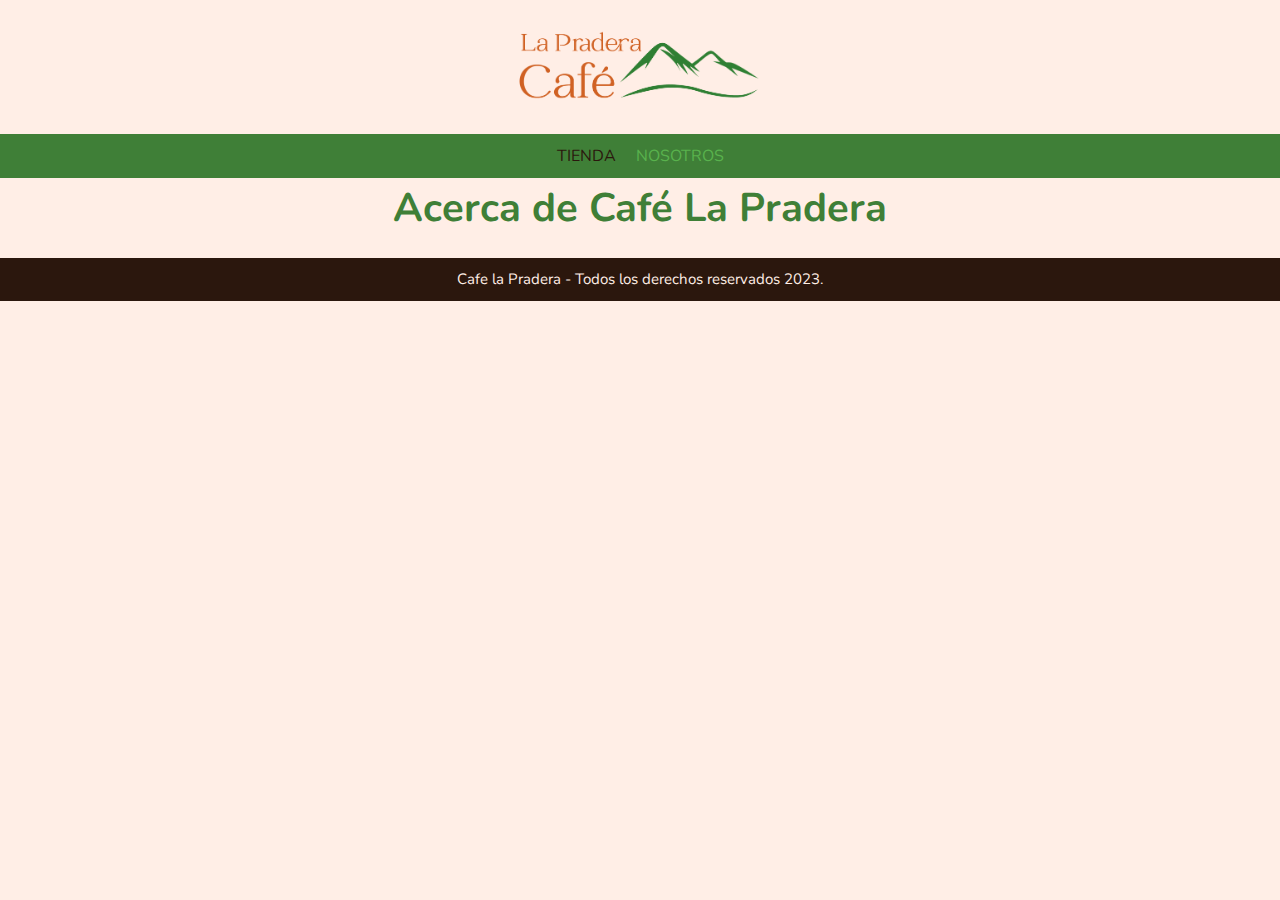
==== about/index.html @ 2994cb14 "start project, add img, reset css, global styles and nav" ====
<!DOCTYPE html>
<html lang="en">
<head>
    <meta charset="UTF-8">
    <meta http-equiv="X-UA-Compatible" content="IE=edge">
    <meta name="viewport" content="width=device-width, initial-scale=1.0">
    <link rel="shortcut icon" href="../img/favicon.ico" type="image/x-icon">
    <link rel="stylesheet" href="../css/styles.css">
    <title>Document</title>
</head>
<body>
    <header class="header">
        <a href="/">
            <img class="header__logo" src="../img/logo.png" alt="Logo la pradera">
        </a>
    </header>

    <nav class="navigation">
        <a class="navigation__anchor" href="../">TIENDA</a>
        <a class="navigation__anchor navigation__anchor--active" href="../about/">NOSOTROS</a>
    </nav>

    <main class="container">
        <h1>Acerca de Café La Pradera</h1>
    </main>

    <footer class="footer">
        <p class="footer__text">Cafe la Pradera - Todos los derechos reservados 2023.</p>
    </footer>
</body>
</html>
---- css/styles.css ----
@import url('https://fonts.googleapis.com/css2?family=Nunito:ital,wght@0,300;0,400;0,700;1,300&display=swap');
*, *::before, *::after {
    box-sizing: border-box;
}
* {
        margin: 0;
}
:root{
    --primary: #59B24D;
    --baseFont: #3F7F37;
    --secondary: #D06023;
    --baseSecondary: #FFEEE6;
    --black: #2B170D;
    --primaryFont: 'Nunito', sans-serif;

}

/* Globals */
html{
    font-size: 62.5%;
}
body {
    height: 100%;
    background-color: var(--baseSecondary);
    font-size: 1.6rem;
    line-height: 1.5;
    -webkit-font-smoothing: antialiased;
}
img, picture, video, canvas, svg {
    display: block;
    max-width: 100%;
}
input, button, textarea, select {
    font: inherit;
}
h1, h2, h3, h4, h5, h6 {
    text-align: center;
    color: var(--baseFont);
    font-family: var(--primaryFont);
    overflow-wrap: break-word;
}
h1 {
    font-size: 4rem;
}
h2 {
    font-size: 3.2rem;
}
h3 {
    font-size: 2.4rem;
}
a{
    text-decoration: none;
}
p {
    font-size: 1.8rem;
    color: var(--black);
    font-family: Arial, Helvetica, sans-serif;
    overflow-wrap: break-word;
}
.container{
    max-width: 120rem;
    margin: 0 auto;
}

/*Header*/
.header{
    display: flex;
    justify-content: center ;
}
.header__logo{
    width: 25rem;
    margin: 2rem 0;
}
/*Footer*/
.footer{
    background-color: #2B170D;
    padding: 1rem 0;
    margin-top: 2rem;
}

.footer__text{
    font-family: var(--primaryFont);
    color: var(--baseSecondary);
    font-size: 1.5rem;
    text-align: center;
}

/* Navigation */
.navigation {
    background-color: #3F7F37;
    padding: 1rem 0;
    display: flex;
    justify-content: center;
    gap: 2rem;
}
.navigation__anchor{
    font-family: var(--primaryFont);
    color: var(--black);
}

.navigation__anchor--active,
.navigation__anchor:hover {
    color: var(--primary);
}
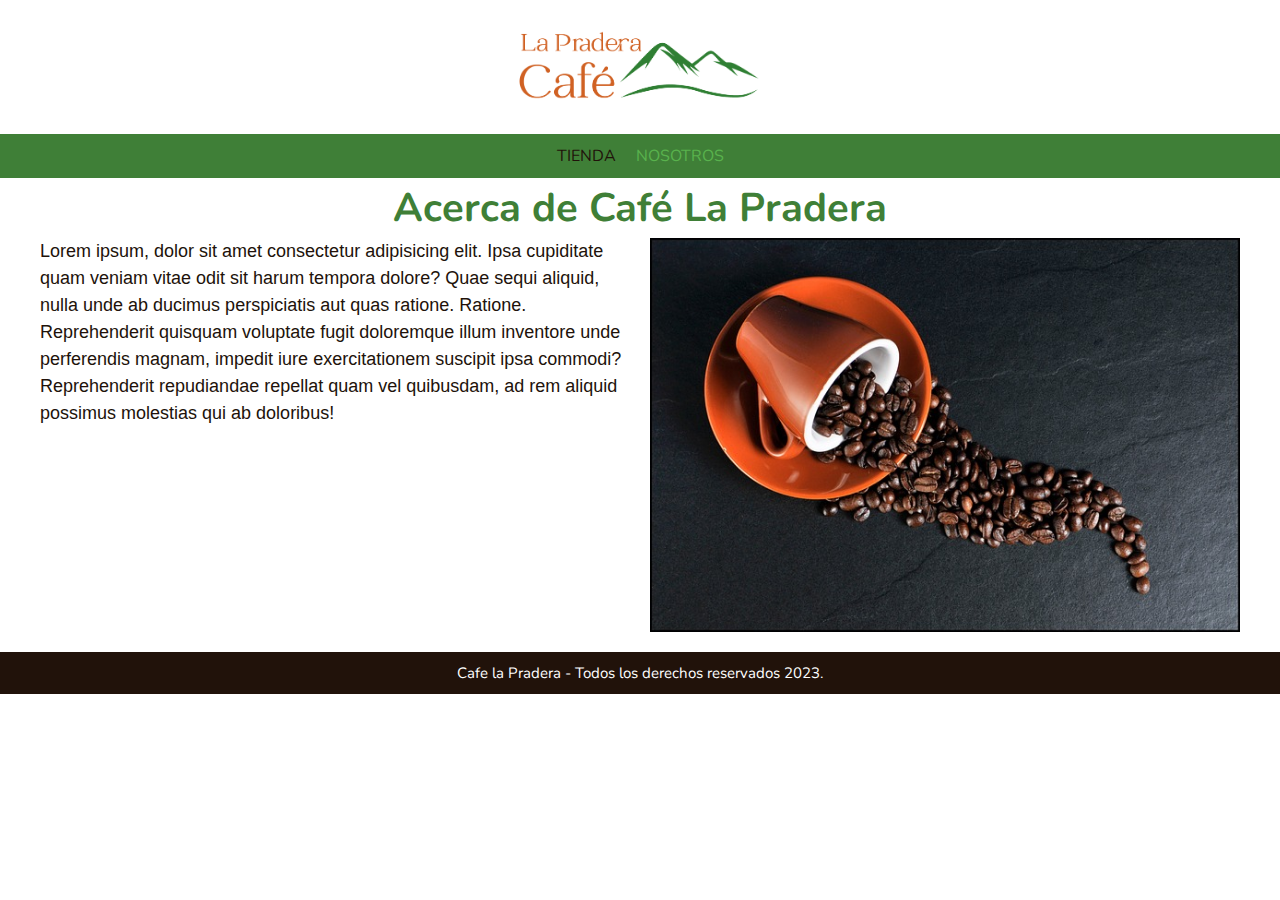
==== commit a04ecba7: "crating products section and item page" ====
--- a/about/index.html
+++ b/about/index.html
@@ -22,6 +22,16 @@
 
     <main class="container">
         <h1>Acerca de Café La Pradera</h1>
+        <div class="about grid2">
+            <div class="about__text">
+                <p>Lorem ipsum, dolor sit amet consectetur adipisicing elit. Ipsa cupiditate quam veniam vitae odit sit harum tempora dolore? Quae sequi aliquid, nulla unde ab ducimus perspiciatis aut quas ratione. Ratione.
+                Reprehenderit quisquam voluptate fugit doloremque illum inventore unde perferendis magnam, impedit iure exercitationem suscipit ipsa commodi? Reprehenderit repudiandae repellat quam vel quibusdam, ad rem aliquid possimus molestias qui ab doloribus!
+                </p>
+            </div>
+            <div class="about__image">
+                <img src="../img/nosotros.jpg" alt="about us">
+            </div>
+        </div>
     </main>
 
     <footer class="footer">
--- a/css/styles.css
+++ b/css/styles.css
@@ -9,8 +9,8 @@
     --primary: #59B24D;
     --baseFont: #3F7F37;
     --secondary: #D06023;
-    --baseSecondary: #FFEEE6;
-    --black: #2B170D;
+    --baseSecondary: #FFFFFF;
+    --black: rgb(33, 18, 10);
     --primaryFont: 'Nunito', sans-serif;
 
 }
@@ -73,7 +73,7 @@
 }
 /*Footer*/
 .footer{
-    background-color: #2B170D;
+    background-color: var(--black);
     padding: 1rem 0;
     margin-top: 2rem;
 }
@@ -101,4 +101,75 @@
 .navigation__anchor--active,
 .navigation__anchor:hover {
     color: var(--primary);
+}
+/*grid*/
+.grid,.grid2{
+    display: grid;
+    grid-template-columns: repeat(2, 1fr);
+    gap: 2rem;
+}
+
+@media (min-width:768px){
+    .grid{
+        grid-template-columns: repeat(3, 1fr);
+    }
+}
+/*Products*/
+.product{
+    background-color: var(--black);
+    padding: 1rem;
+}
+
+.product__image{
+    margin: 0 auto;
+}
+
+.product__name{
+    font-size: 4rem;
+    color: var(--baseSecondary);
+}
+
+.product__price{
+    font-size: 2.8rem;
+    color: var(--secondary);
+}
+.product__name,
+.product__price{
+    font-family: var(--primaryFont);
+    margin: 1rem 0;
+    text-align: center;
+}
+/*Graphics*/
+.graphic{
+    min-height: 35rem;
+    background-repeat: no-repeat;
+    background-size: cover;
+    grid-column: 1 / 3;
+}
+
+.graphic--redcup{
+    grid-row: 2 / 3;
+    background-image: url("../img/grafico1.jpg");
+
+}
+.graphic--whitecup{
+    grid-row: 8 / 9;
+    background-image: url("../img/grafico2.jpg");
+}
+@media (min-width:768px){
+    .graphic--whitecup{
+        grid-row: 5/6;
+        grid-column: 2/4;
+    }
+}
+
+/*About*/
+@media (max-width:768px){
+    .grid2{
+        grid-template-columns: 1fr;
+    }
+    .about__image{
+        margin: 0 auto;
+        grid-row: 1/2;
+    }
 }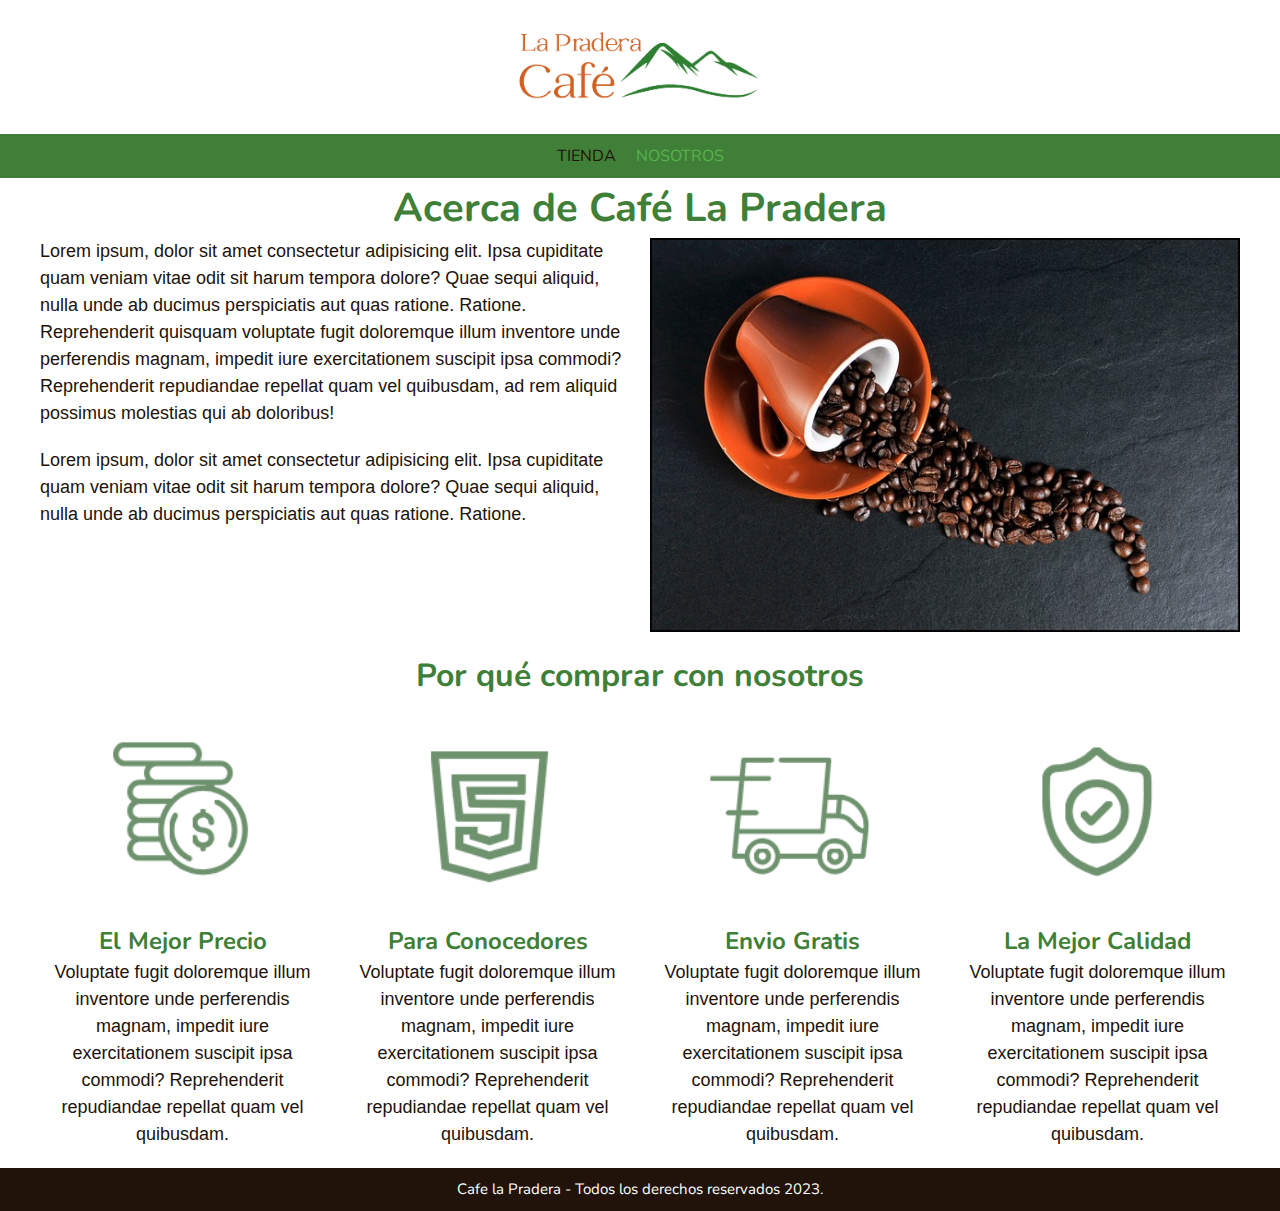
==== commit 33f66e07: "project v1.0.0 finished" ====
--- a/about/index.html
+++ b/about/index.html
@@ -22,18 +22,44 @@
 
     <main class="container">
         <h1>Acerca de Café La Pradera</h1>
-        <div class="about grid2">
+        <section class="about grid2">
             <div class="about__text">
                 <p>Lorem ipsum, dolor sit amet consectetur adipisicing elit. Ipsa cupiditate quam veniam vitae odit sit harum tempora dolore? Quae sequi aliquid, nulla unde ab ducimus perspiciatis aut quas ratione. Ratione.
                 Reprehenderit quisquam voluptate fugit doloremque illum inventore unde perferendis magnam, impedit iure exercitationem suscipit ipsa commodi? Reprehenderit repudiandae repellat quam vel quibusdam, ad rem aliquid possimus molestias qui ab doloribus!
+                </p>
+                <p>Lorem ipsum, dolor sit amet consectetur adipisicing elit. Ipsa cupiditate quam veniam vitae odit sit harum tempora dolore? Quae sequi aliquid, nulla unde ab ducimus perspiciatis aut quas ratione. Ratione.
                 </p>
             </div>
             <div class="about__image">
                 <img src="../img/nosotros.jpg" alt="about us">
             </div>
+        </section>
+    </main>
+    <section class="container buy">
+        <h2 class="buy__title">Por qué comprar con nosotros</h2>
+        <div class="bloques">
+            <div class="bloque">
+                <img class="bloque__img" src="../img/icono_1.png" alt="">
+                <h3 class="bloque__title">El Mejor Precio</h3>
+                <p>Voluptate fugit doloremque illum inventore unde perferendis magnam, impedit iure exercitationem suscipit ipsa commodi? Reprehenderit repudiandae repellat quam vel quibusdam.</p>
+            </div>
+            <div class="bloque">
+                <img class="bloque__img" src="../img/icono_2.png" alt="">
+                <h3 class="bloque__title">Para Conocedores</h3>
+                <p>Voluptate fugit doloremque illum inventore unde perferendis magnam, impedit iure exercitationem suscipit ipsa commodi? Reprehenderit repudiandae repellat quam vel quibusdam.</p>
+            </div>        
+            <div class="bloque">
+                <img class="bloque__img" src="../img/icono_3.png" alt="">
+                <h3 class="bloque__title">Envio Gratis</h3>
+                <p>Voluptate fugit doloremque illum inventore unde perferendis magnam, impedit iure exercitationem suscipit ipsa commodi? Reprehenderit repudiandae repellat quam vel quibusdam.</p>
+            </div>                
+            <div class="bloque">
+                <img class="bloque__img" src="../img/icono_4.png" alt="">
+                <h3 class="bloque__title">La Mejor Calidad</h3>
+                <p>Voluptate fugit doloremque illum inventore unde perferendis magnam, impedit iure exercitationem suscipit ipsa commodi? Reprehenderit repudiandae repellat quam vel quibusdam.</p>
+            </div>
         </div>
-    </main>
-
+    </section>
     <footer class="footer">
         <p class="footer__text">Cafe la Pradera - Todos los derechos reservados 2023.</p>
     </footer>
--- a/css/styles.css
+++ b/css/styles.css
@@ -9,6 +9,7 @@
     --primary: #59B24D;
     --baseFont: #3F7F37;
     --secondary: #D06023;
+    --secondaryDark: #b3531f;
     --baseSecondary: #FFFFFF;
     --black: rgb(33, 18, 10);
     --primaryFont: 'Nunito', sans-serif;
@@ -28,7 +29,7 @@
 }
 img, picture, video, canvas, svg {
     display: block;
-    max-width: 100%;
+    width: 100%;
 }
 input, button, textarea, select {
     font: inherit;
@@ -165,6 +166,9 @@
 
 /*About*/
 @media (max-width:768px){
+    .about{
+        margin: auto 1.5rem;
+    }
     .grid2{
         grid-template-columns: 1fr;
     }
@@ -172,4 +176,73 @@
         margin: 0 auto;
         grid-row: 1/2;
     }
+}
+
+.about__text :first-child{
+    margin-bottom: 2rem;
+}
+
+/*Bloques*/
+.bloques {
+    display: grid;
+    grid-template-columns: repeat(2, 1fr);
+    gap: 2rem;
+}
+@media (min-width:768px){
+    .bloques{
+        grid-template-columns: repeat(4, 1fr);
+    }
+}
+
+.bloque__img{
+    margin: 0 auto;
+    
+}
+.buy__title{
+    margin-top: 2rem;
+}
+.bloque{
+    
+    text-align: center;
+}
+
+/*Pagina del producto*/
+@media (min-width:768px){
+    .item{
+        display: grid;
+        grid-template-columns: repeat(2, 1fr);
+        gap: 2rem;
+    }
+}
+
+.form{
+    display: grid;
+    grid-template-columns: repeat(2, 1fr);
+    gap: 2rem;
+}
+
+.form__submit{
+    background-color: var(--secondary);
+    border: none;
+    font-size: 2rem;
+    font-family: var(--primaryFont);
+    padding: 2rem;
+    border-radius: .5rem;
+    color: var(--baseSecondary);
+    transition: background-color .3s ease;
+    grid-column: 1/3;
+}
+
+.form__submit:hover {
+    cursor: pointer;
+    background-color: var(--secondaryDark);
+}
+
+.form__field{
+    border: .5rem solid var(--secondaryDark);
+    background-color: transparent;
+    font-size: 2rem;
+    font-family: var(--primaryFont);
+    padding: 1rem;
+    appearance: none;
 }